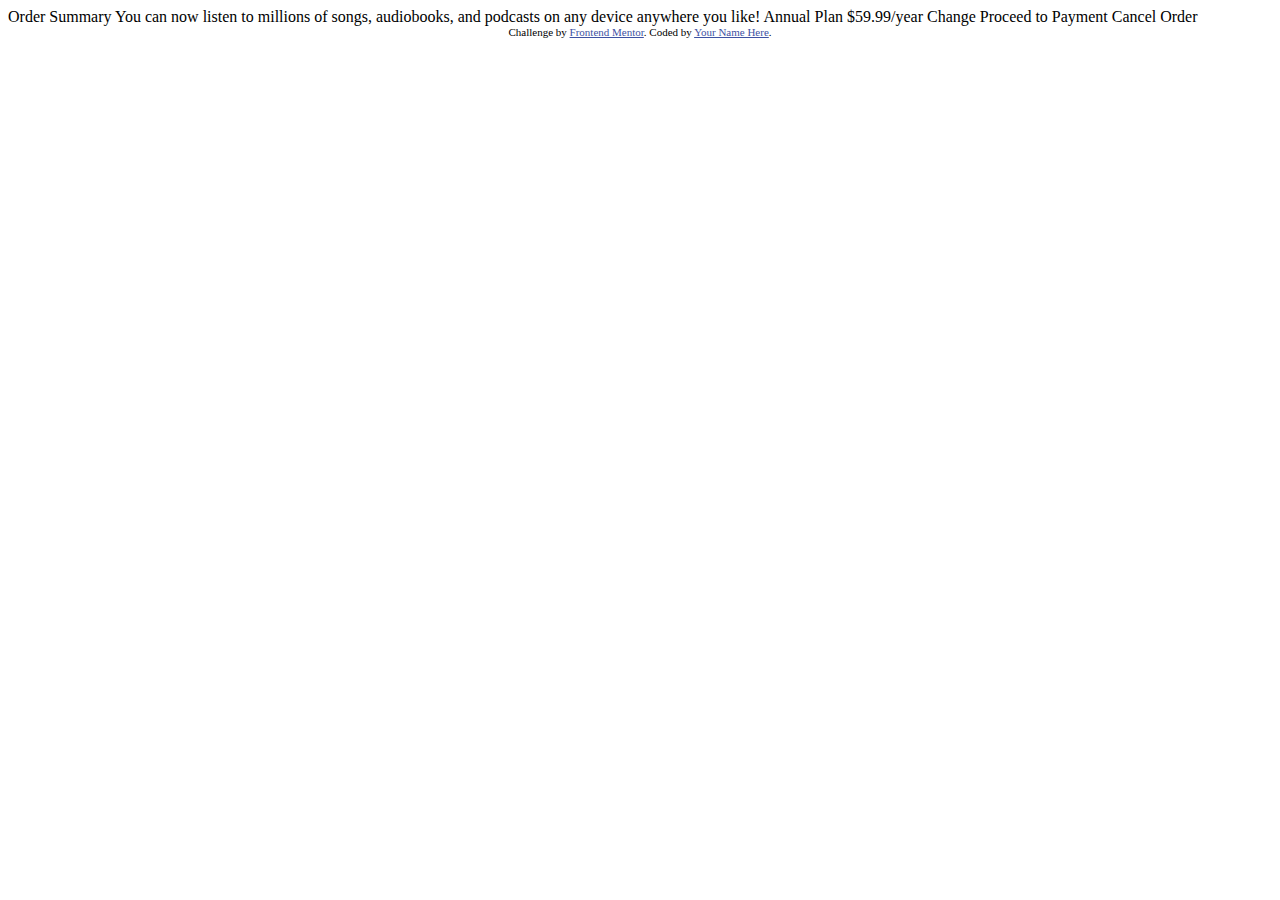
==== practica3/index.html @ e402f314 "Inicio de  practica" ====
<!DOCTYPE html>
<html lang="en">
<head>
  <meta charset="UTF-8">
  <meta name="viewport" content="width=device-width, initial-scale=1.0"> <!-- displays site properly based on user's device -->

  <link rel="icon" type="image/png" sizes="32x32" href="./images/favicon-32x32.png">
  
  <title>Frontend Mentor | Order summary card</title>

  <!-- Feel free to remove these styles or customise in your own stylesheet 👍 -->
  <style>
    .attribution { font-size: 11px; text-align: center; }
    .attribution a { color: hsl(228, 45%, 44%); }
  </style>
</head>
<body>

  Order Summary

  You can now listen to millions of songs, audiobooks, and podcasts on any 
  device anywhere you like!

  Annual Plan
  $59.99/year

  Change

  Proceed to Payment
  Cancel Order
  
  <div class="attribution">
    Challenge by <a href="https://www.frontendmentor.io?ref=challenge" target="_blank">Frontend Mentor</a>. 
    Coded by <a href="#">Your Name Here</a>.
  </div>
</body>
</html>
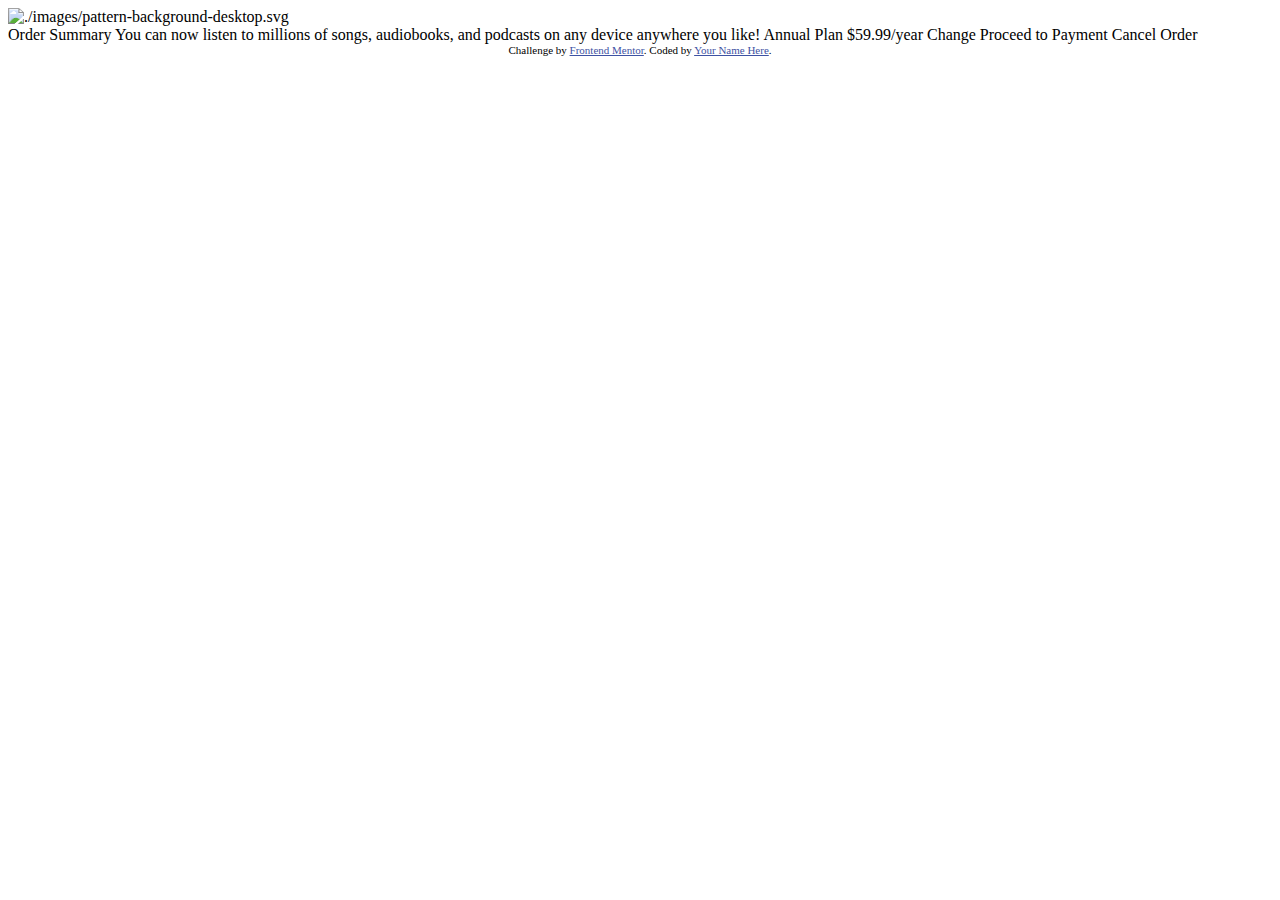
==== commit a96ac75b: "Imágen de fondo" ====
--- a/practica3/index.html
+++ b/practica3/index.html
@@ -15,7 +15,9 @@
   </style>
 </head>
 <body>
-
+  <div class="order-summary__section">
+    <img src="" alt="./images/pattern-background-desktop.svg">
+  </div>
   Order Summary
 
   You can now listen to millions of songs, audiobooks, and podcasts on any 
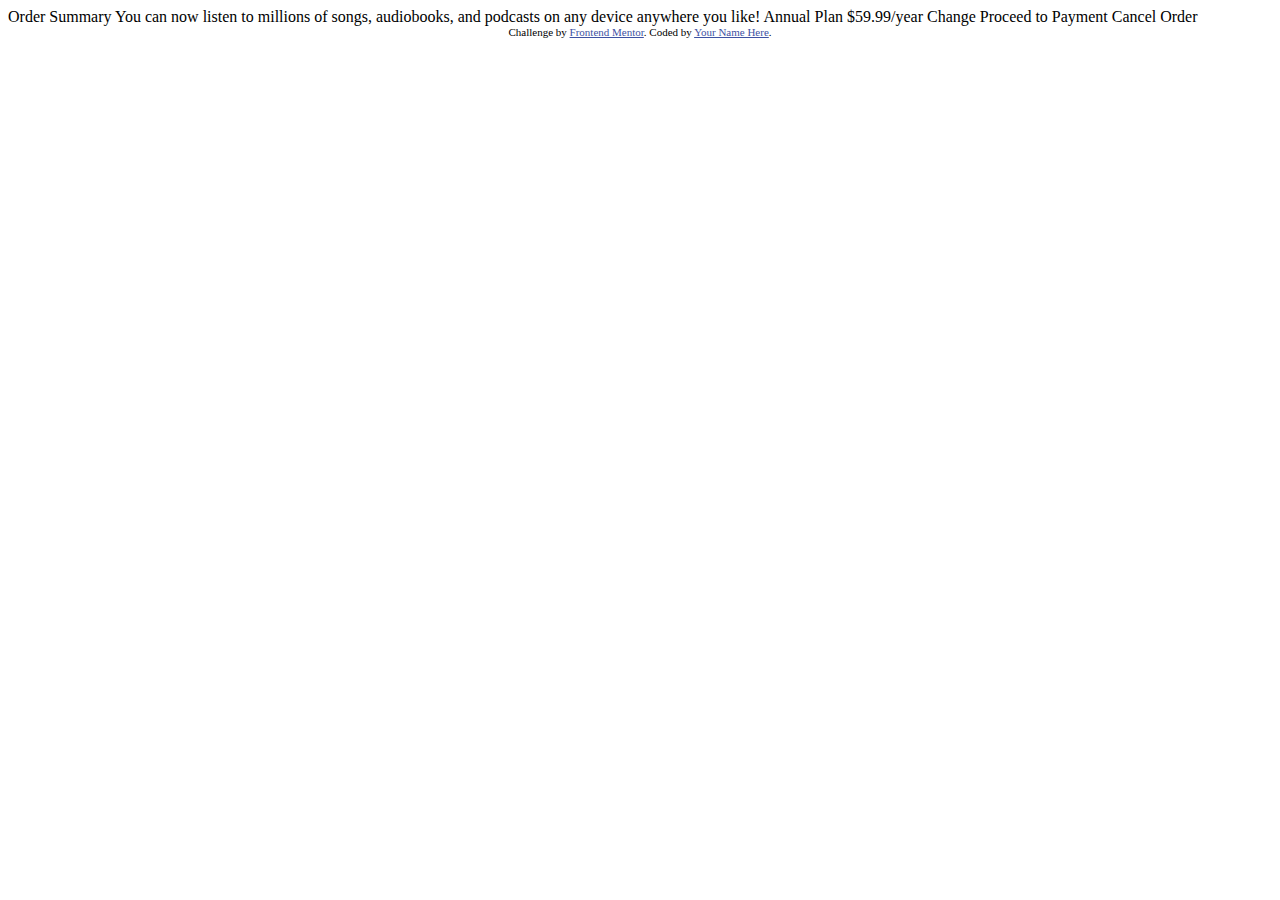
==== commit 0e1570d2: "Encabezado div" ====
--- a/practica3/index.html
+++ b/practica3/index.html
@@ -6,7 +6,7 @@
 
   <link rel="icon" type="image/png" sizes="32x32" href="./images/favicon-32x32.png">
   
-  <title>Frontend Mentor | Order summary card</title>
+
 
   <!-- Feel free to remove these styles or customise in your own stylesheet 👍 -->
   <style>
@@ -16,7 +16,7 @@
 </head>
 <body>
   <div class="order-summary__section">
-    <img src="" alt="./images/pattern-background-desktop.svg">
+    <title>Frontend Mentor | Order summary card</title>
   </div>
   Order Summary
 
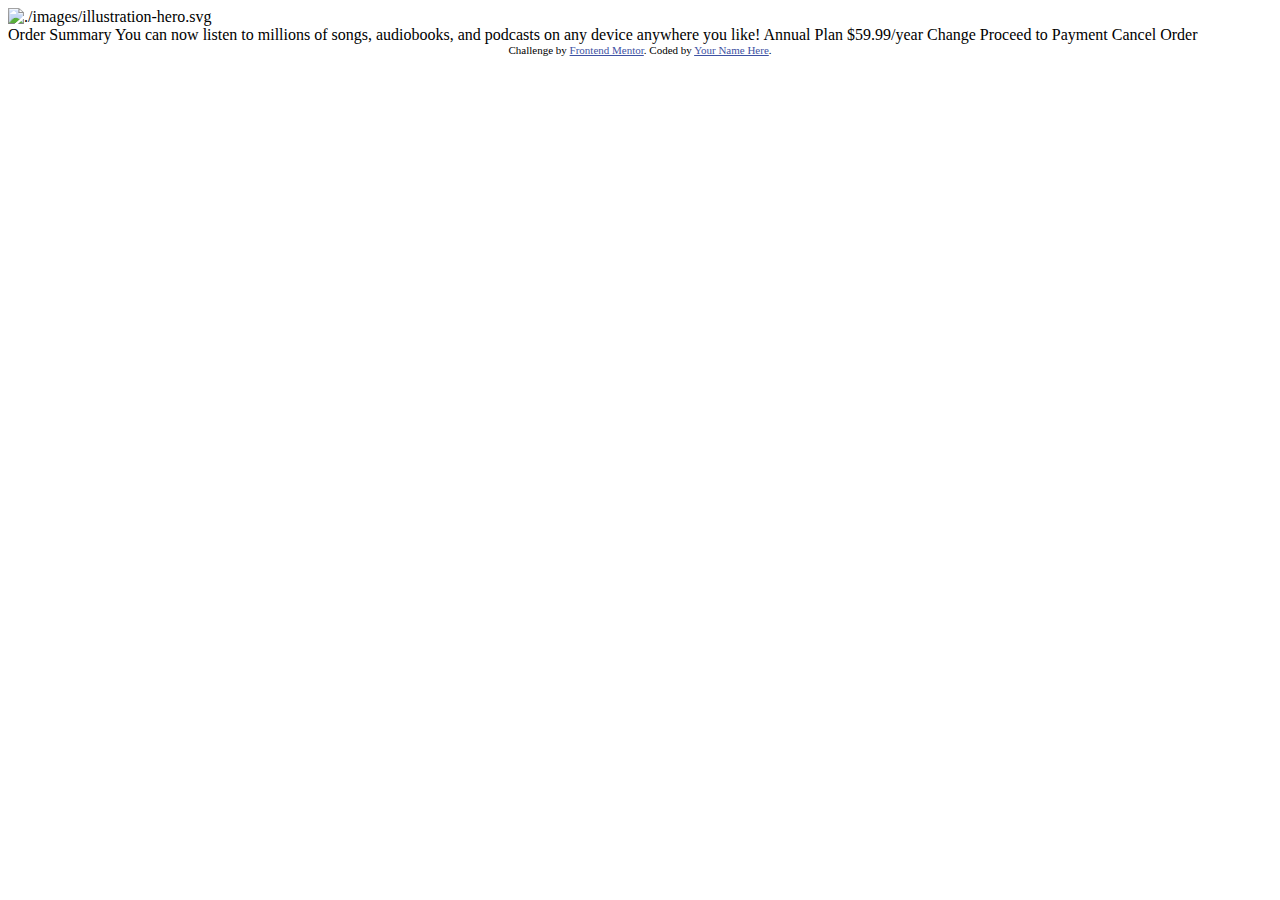
==== commit 5b75fb49: "General idea" ====
--- a/practica3/index.html
+++ b/practica3/index.html
@@ -16,7 +16,8 @@
 </head>
 <body>
   <div class="order-summary__section">
-    <title>Frontend Mentor | Order summary card</title>
+    <img src="" alt="./images/illustration-hero.svg">
+    <title>Order summary card</title>
   </div>
   Order Summary
 
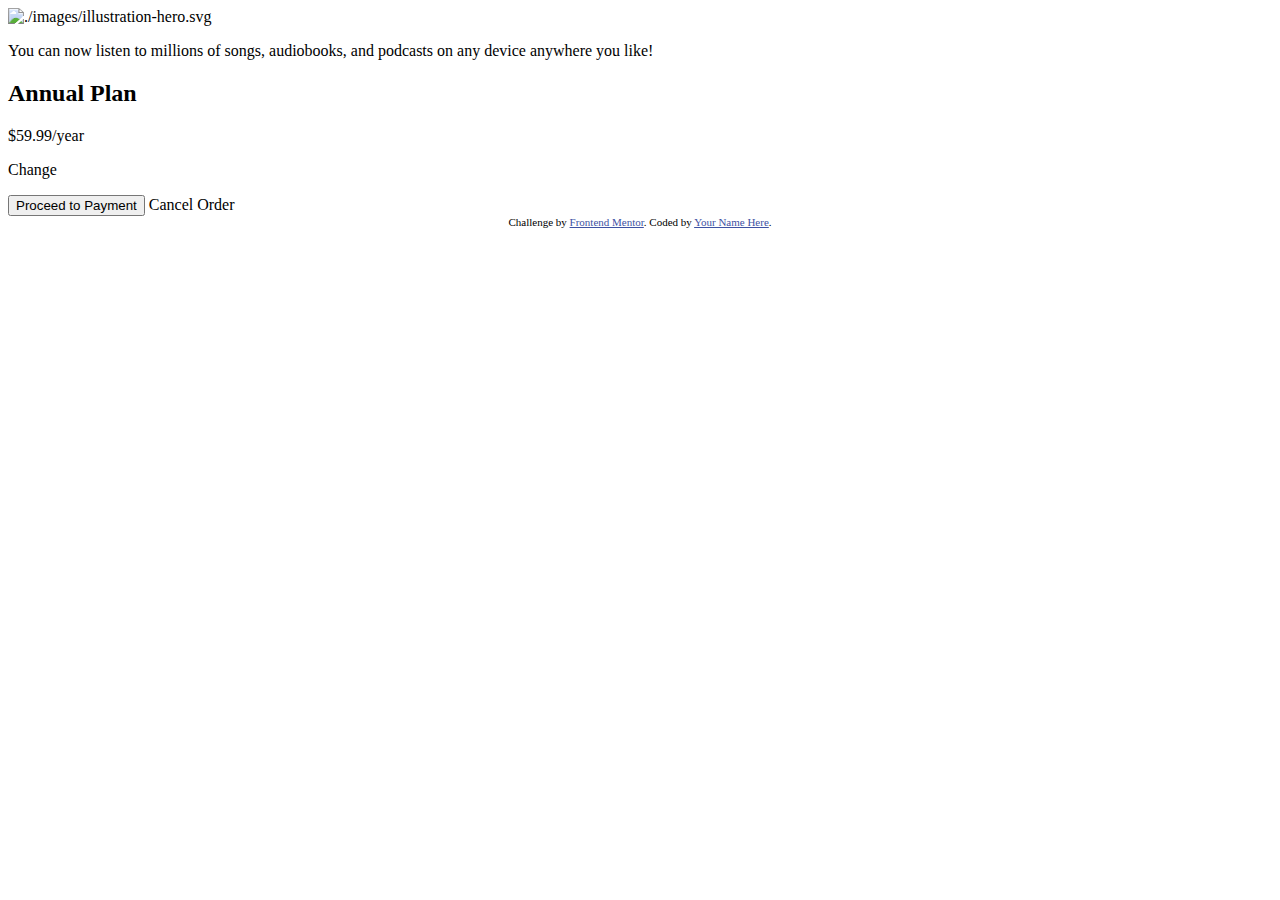
==== commit d1173544: "Title fix" ====
--- a/practica3/index.html
+++ b/practica3/index.html
@@ -17,20 +17,19 @@
 <body>
   <div class="order-summary__section">
     <img src="" alt="./images/illustration-hero.svg">
-    <title>Order summary card</title>
+    <title>Order Summary</title>
+    <p>You can now listen to millions of songs, audiobooks, and podcasts on any 
+      device anywhere you like!</p>
+      <div class="price__container">
+        <h2>Annual Plan</h2>
+        <p> $59.99/year</p>
+        <p>Change</p>
+      </div>
+      <button> Proceed to Payment</button>
+      <a>Cancel Order</a>
   </div>
-  Order Summary
+  
 
-  You can now listen to millions of songs, audiobooks, and podcasts on any 
-  device anywhere you like!
-
-  Annual Plan
-  $59.99/year
-
-  Change
-
-  Proceed to Payment
-  Cancel Order
   
   <div class="attribution">
     Challenge by <a href="https://www.frontendmentor.io?ref=challenge" target="_blank">Frontend Mentor</a>. 
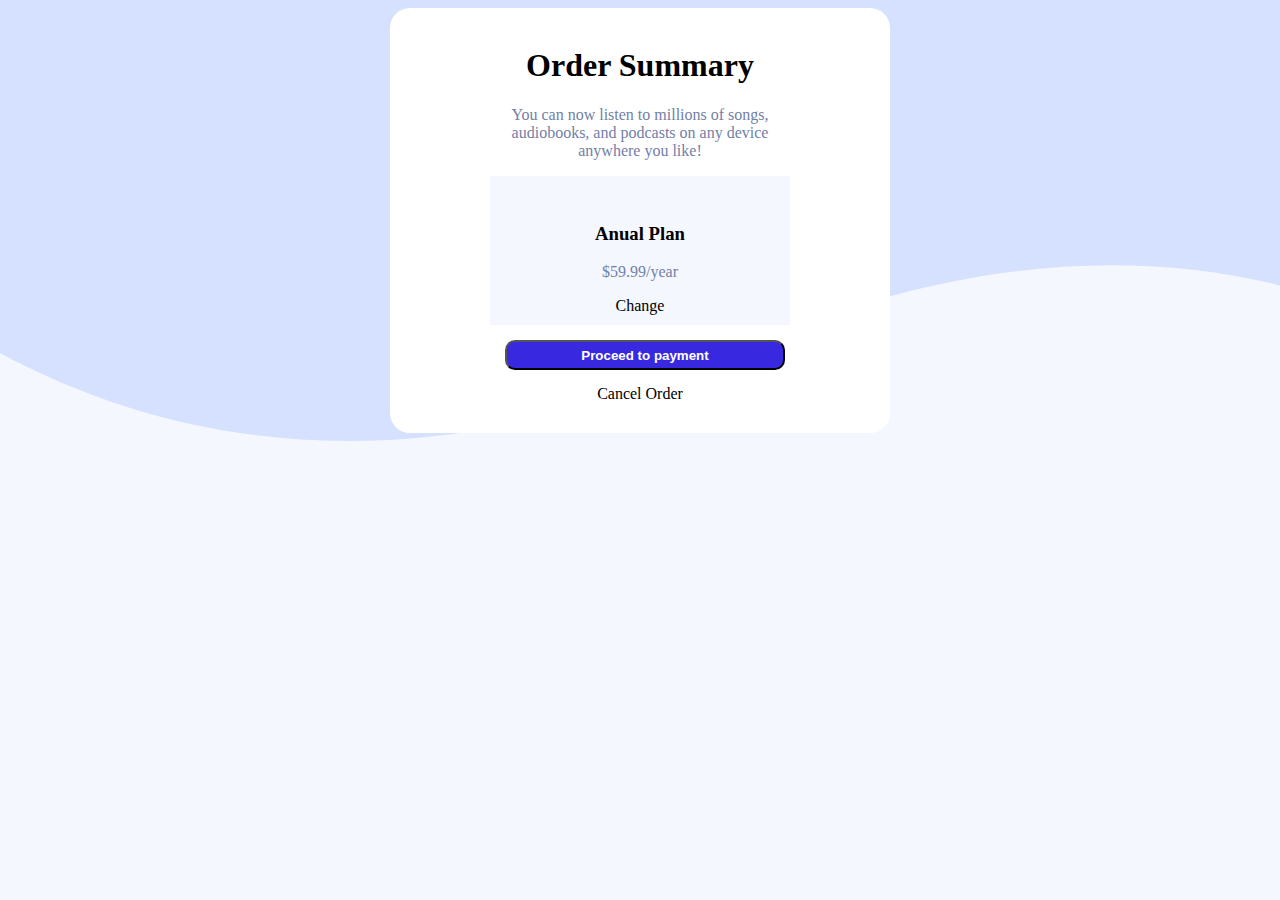
==== commit 7ced77fc: "cambios de fondo y centrado horizontal de landing page card" ====
--- a/practica3/index.html
+++ b/practica3/index.html
@@ -9,31 +9,28 @@
 
 
   <!-- Feel free to remove these styles or customise in your own stylesheet 👍 -->
-  <style>
+ <style>
     .attribution { font-size: 11px; text-align: center; }
     .attribution a { color: hsl(228, 45%, 44%); }
   </style>
+  <link rel="stylesheet" href="styles.css">
 </head>
+
 <body>
-  <div class="order-summary__section">
-    <img src="" alt="./images/illustration-hero.svg">
-    <title>Order Summary</title>
-    <p>You can now listen to millions of songs, audiobooks, and podcasts on any 
-      device anywhere you like!</p>
-      <div class="price__container">
-        <h2>Annual Plan</h2>
-        <p> $59.99/year</p>
-        <p>Change</p>
-      </div>
-      <button> Proceed to Payment</button>
-      <a>Cancel Order</a>
-  </div>
   
+  <div class="card-landingpage__container">
+    <img src="" alt="">
+    <h1>Order Summary</h1>
+    <p>You can now listen to millions of songs, audiobooks, and podcasts on any device anywhere you like!</p>
+    <div class="price-tag__info">
+      <img src="icon" alt="">
+      <h3>Anual Plan</h3>
+      <p>$59.99/year</p>
+      <a>Change</a>
+    </div>
+    <button class="proceed-payment__button">Proceed to payment</button>   
+    <a>Cancel Order</a>
+    </div>
+</body>
 
-  
-  <div class="attribution">
-    Challenge by <a href="https://www.frontendmentor.io?ref=challenge" target="_blank">Frontend Mentor</a>. 
-    Coded by <a href="#">Your Name Here</a>.
-  </div>
-</body>
 </html>--- a/practica3/styles.css
+++ b/practica3/styles.css
@@ -0,0 +1,61 @@
+body{
+    background-image: url("images/pattern-background-desktop.svg");
+    background-color: hsl(225, 100%, 98%);
+    background-repeat: no-repeat;
+    background-size: cover;
+    text-align: center;
+}
+.card-landingpage__container{
+    width: 300px;
+    height:fit-content;
+    font-family: "Red Hat Display";
+    background: white;
+    border-radius: 20px;
+    padding-left: 100px;
+    padding-right: 100px;
+    padding-bottom: 30px;
+    display: block;
+    margin-left: auto;
+    margin-right: auto;
+}
+
+h1{
+    align: center;
+    font-weight: bolder;
+    color:darkblue: hsl(223, 47%, 23%);
+}
+
+p{
+    color: hsl(224, 23%, 55%);
+}
+.price-tag__info {
+    background-color: hsl(225, 100%, 98%);
+    padding: 10px;
+}
+
+.proceed-payment__button{
+    display:block;
+    background-color: hsl(245, 75%, 52%);
+    color: white;
+    margin: 15px;
+    width: 280px;
+    height: 30px;
+    border-radius: 10px;
+    font-weight: bold;
+}
+
+.plan-title__text{
+    display:inline-block
+}
+
+.price-plan__tag{
+    display:inline-block
+}
+
+.modify-plan__action{
+    display: inline-block;
+}
+
+.change-order-action__acron{
+    color: hsl(225, 100%, 98%);
+}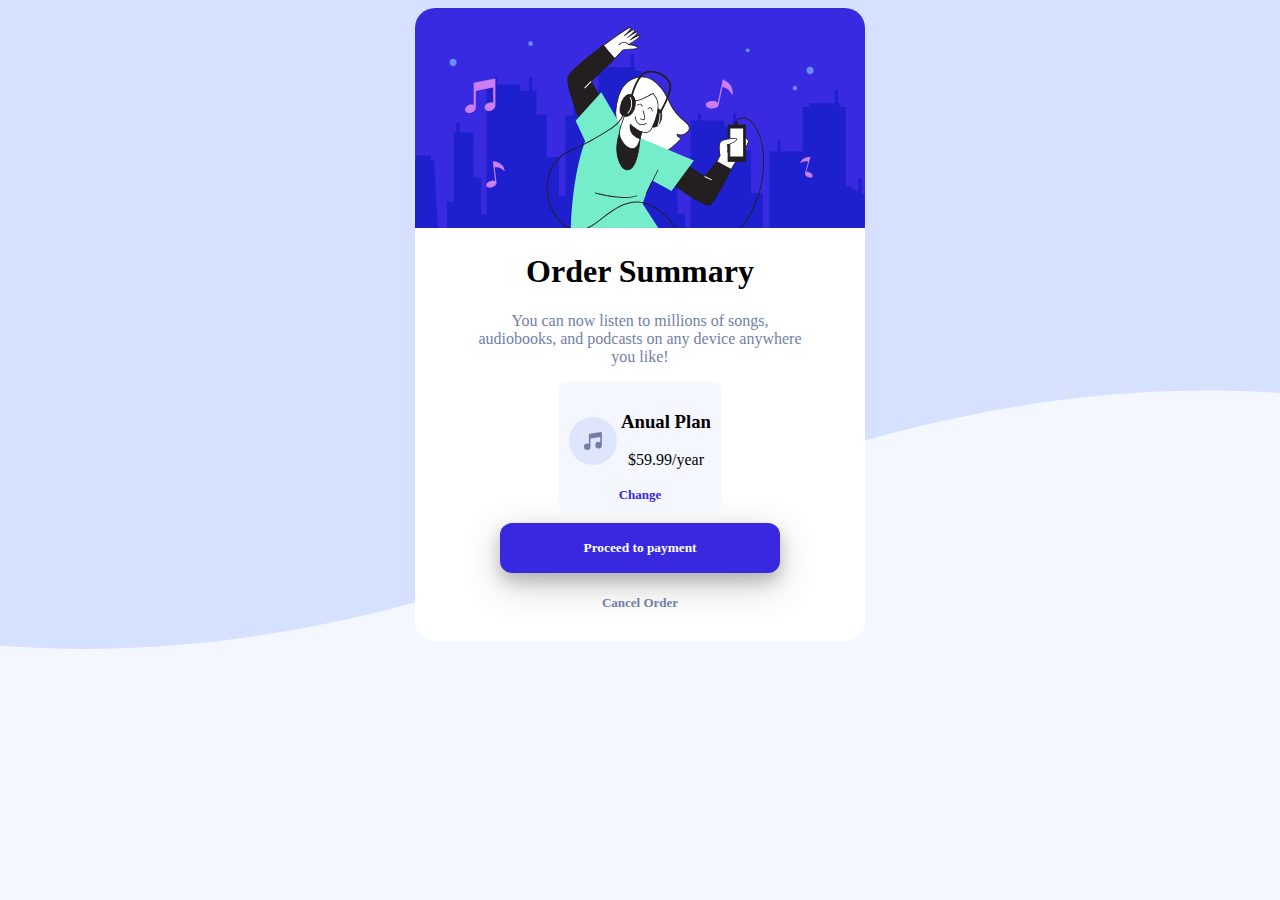
==== commit 36dd1ed1: "hover colors" ====
--- a/practica3/index.html
+++ b/practica3/index.html
@@ -19,17 +19,20 @@
 <body>
   
   <div class="card-landingpage__container">
-    <img src="" alt="">
+    <img src="images/illustration-hero.svg" alt="Girl dancing to music" class="header-image-landing-page">
     <h1>Order Summary</h1>
-    <p>You can now listen to millions of songs, audiobooks, and podcasts on any device anywhere you like!</p>
-    <div class="price-tag__info">
-      <img src="icon" alt="">
-      <h3>Anual Plan</h3>
-      <p>$59.99/year</p>
-      <a>Change</a>
+    <p class="mesage-next-purchase__paragraph">You can now listen to millions of songs, audiobooks, and podcasts on any device anywhere you like!</p>
+    <div class="price-tag__box">
+      <img src="images/icon-music.svg" alt="music-icon">
+      <div class="price">
+        <h3 class="plan-title__text">Anual Plan</h3
+        <p class="price-plan__tag">$59.99/year</p>
+      </div>
+      <div></div>
+      <a class="modify-plan__action modify-plan__action-lightblue">Change</a>
     </div>
-    <button class="proceed-payment__button">Proceed to payment</button>   
-    <a>Cancel Order</a>
+    <button class="proceed-payment__button proceed-payment__button--lightblue">Proceed to payment</button>   
+    <a class="cancel-order__action cancel-order__action--lightblue">Cancel Order</a>
     </div>
 </body>
 
--- a/practica3/styles.css
+++ b/practica3/styles.css
@@ -2,25 +2,25 @@
     background-image: url("images/pattern-background-desktop.svg");
     background-color: hsl(225, 100%, 98%);
     background-repeat: no-repeat;
+    background-position:center;
     background-size: cover;
     text-align: center;
 }
 .card-landingpage__container{
-    width: 300px;
-    height:fit-content;
+    width: 430px;
     font-family: "Red Hat Display";
     background: white;
     border-radius: 20px;
-    padding-left: 100px;
-    padding-right: 100px;
+    padding-left: 10px;
+    padding-right: 10px;
     padding-bottom: 30px;
-    display: block;
     margin-left: auto;
     margin-right: auto;
 }
 
+
 h1{
-    align: center;
+    box-align: center;
     font-weight: bolder;
     color:darkblue: hsl(223, 47%, 23%);
 }
@@ -28,34 +28,101 @@
 p{
     color: hsl(224, 23%, 55%);
 }
-.price-tag__info {
+
+.mesage-next-purchase__paragraph{
+    padding-left:50px;
+    padding-right: 50px;
+}
+
+.header-image-landing-page{
+    margin-left:-10px;
+    border-top-left-radius: 20px;
+    border-top-right-radius: 20px;
+}
+
+.price-tag__box {
     background-color: hsl(225, 100%, 98%);
+    border-radius: 6px;
     padding: 10px;
+    width: fit-content;
+    height: fit-content;
+    margin-left: auto;
+    margin-right: auto;
+    display:inline-block;
 }
 
 .proceed-payment__button{
     display:block;
     background-color: hsl(245, 75%, 52%);
     color: white;
-    margin: 15px;
+    margin-top:10px;
+    margin-bottom:20px;
     width: 280px;
-    height: 30px;
-    border-radius: 10px;
+    height: 50px;
+    border-radius: 12px;
     font-weight: bold;
+    font-family: "Red Hat Display";
+    border:0px;
+    align-items: center;
+    margin-left: auto;
+    margin-right: auto;
+    box-shadow: 0 8px 16px 0 rgba(0, 0, 0, 0.2), 0 12px 40px 0 rgba(0, 0, 0, 0.19);
+}
+
+.proceed-payment__button--lightblue:hover{
+    cursor:pointer;
+    background-color:hsl(224, 23%, 55%);
 }
 
 .plan-title__text{
-    display:inline-block
-}
-
-.price-plan__tag{
-    display:inline-block
-}
-
-.modify-plan__action{
-    display: inline-block;
+    display:inline-block;
 }
 
 .change-order-action__acron{
     color: hsl(225, 100%, 98%);
+    font-weight: bold;
+}
+
+.cancel-order__action{
+    color: hsl(224, 23%, 55%);
+    padding-top: 30px;
+    font-weight: bold;
+    font-size: 13px;
+}
+
+.cancel-order__action--lightblue:hover{
+    cursor:pointer;
+    color:hsl(223, 47%, 23%);
+}
+
+.music-icon-plan__box{
+    padding:10px;
+    
+}
+
+.price-plan__tag{
+    border-radius: 15px;
+}
+
+.plan-title__text{
+    display:block;
+}
+
+.modify-plan__action{
+    font-weight: bold;
+    color:hsl(245, 75%, 52%);
+    font-size: 13px;
+}
+
+.modify-plan__action-lightblue:hover{
+    color:hsl(224, 23%, 55%);
+    cursor:prointer;
+}
+
+.music-icon, .modify-plan__action, .price{
+    display:inline-block;
+}
+
+.plan-title__text, .price-plan__tag{
+    display:block;
 }